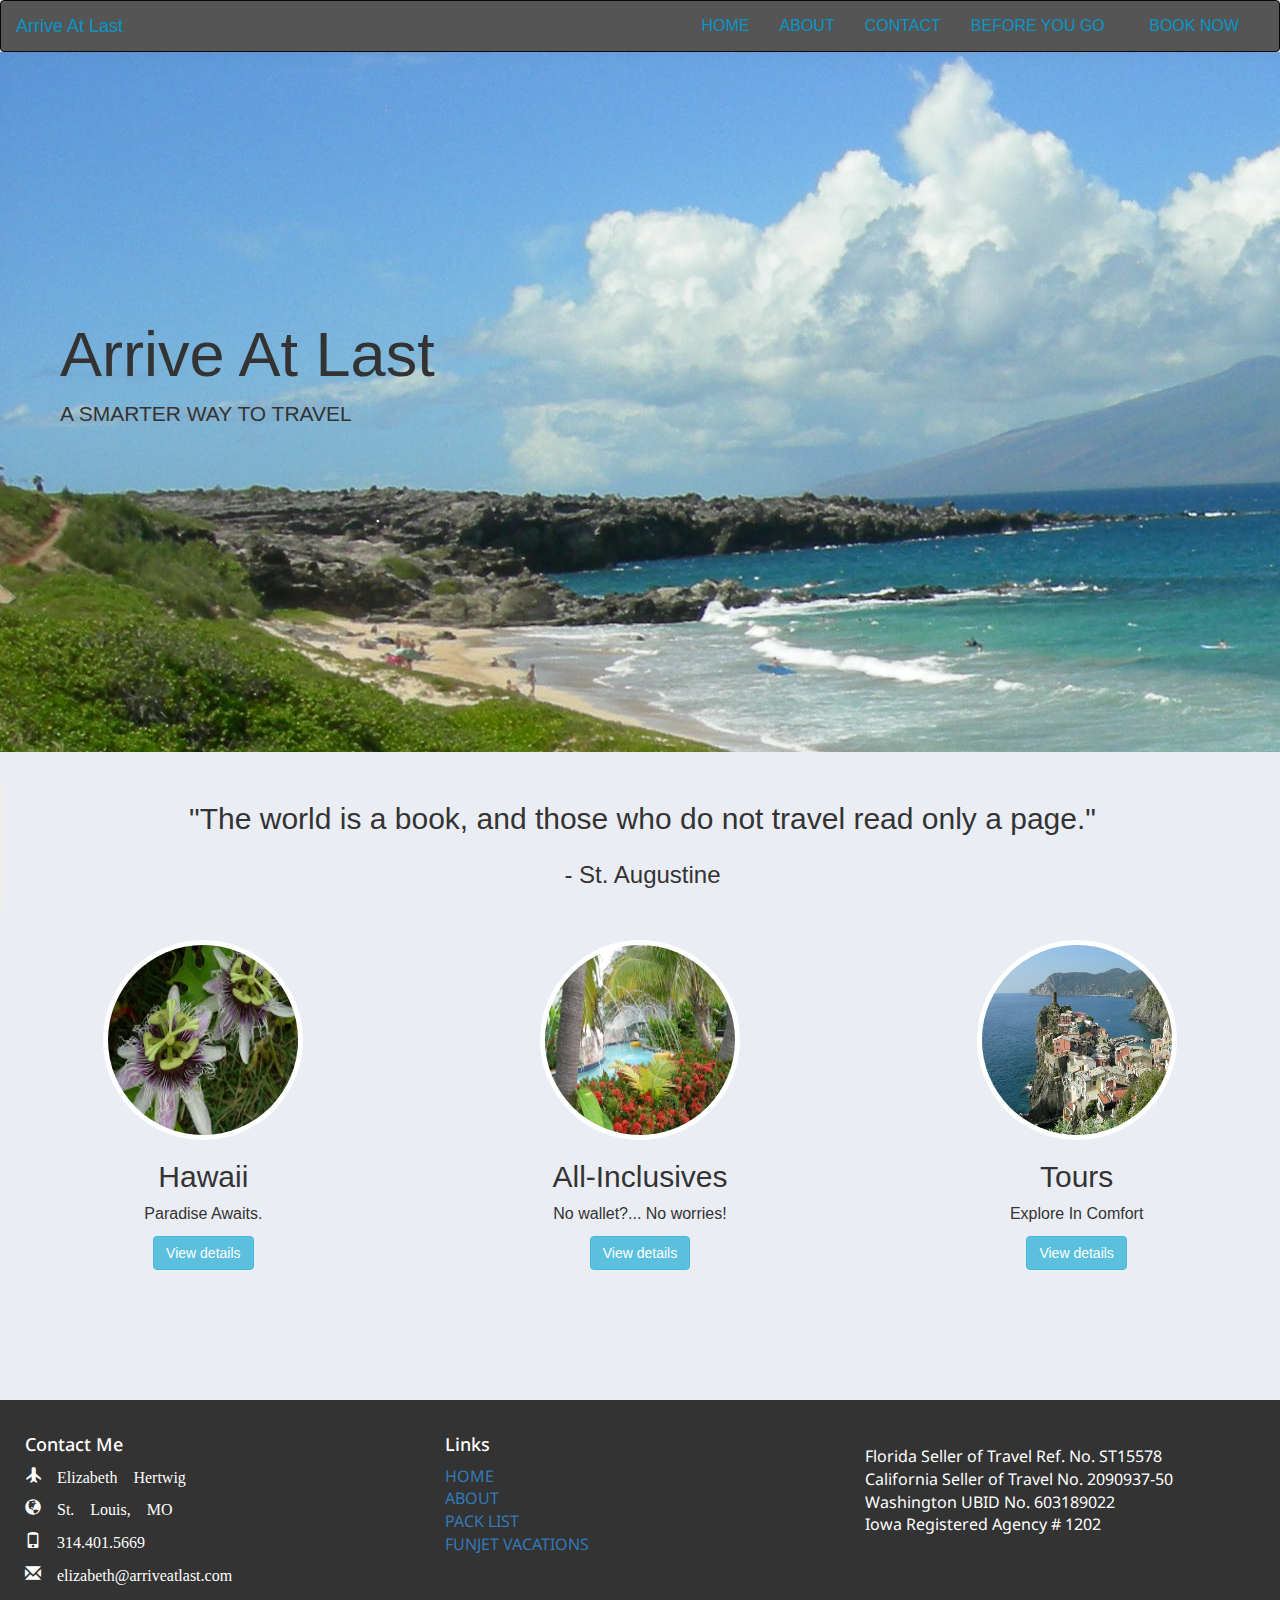
==== index.html @ 7156dfe1 "trivia html, rename home to index.html" ====
<!DOCTYPE html>
<!-- saved from url=(0024)http://arriveatlast.com/ -->
<html lang="en"><head><meta http-equiv="Content-Type" content="text/html; charset=UTF-8">
    
    <meta http-equiv="X-UA-Compatible" content="IE=edge">
    <meta name="viewport" content="width=device-width, initial-scale=1">

    <title>Arrive At Last</title>

    
    <link href="css/bootstrap.css" rel="stylesheet">
    <link href='https://fonts.googleapis.com/css?family=Noto+Sans:400,700' rel='stylesheet' type='text/css'>
    <link href="/images/sunset.ico" rel="icon" type="images/sunset.ico">
    <link href="css/arrive.css" rel="stylesheet">
    <!--[if lt IE 9]>

      <script src="https://oss.maxcdn.com/html5shiv/3.7.2/html5shiv.min.js"></script>
      <script src="https://oss.maxcdn.com/respond/1.4.2/respond.min.js"></script>
    <![endif]-->

</head>

<body>

    <div class="navbar navbar-inverse home">
        <div class="container-full">
            <div class="navbar-header">
                <a class="navbar-toggle" data-toggle="collapse" data-target=".navbar-collapse">
                    <span class="icon-bar"></span>
                    <span class="icon-bar"></span>
                    <span class="icon-bar"></span>
                </a>
                <a href="http://arriveatlast.com/index.html" class="navbar-brand">Arrive At Last</a>
                <div class="navbar-collapse collapse pull-right">
                    <ul class="nav navbar-nav pull-right">
                        <li><a href="http://arriveatlast.com/index.html">HOME</a></li>
                        <li><a href="http://arriveatlast.com/about.html">ABOUT</a></li>
                        <li><a href="http://arriveatlast.com/form.php">CONTACT</a></li>
                        <li class="dropdown">
                            <a href="http://arriveatlast.com/before.html" class="dropdown-toggle" data-toggle="dropdown" role="button" aria-haspopup="true" aria-="" expanded="false">BEFORE YOU GO <span class="caret"></span></a>
                            <ul class="dropdown-menu">
                                <li><a href="http://arriveatlast.com/pack.html">Airplane Pack List</a></li>
                                <li class="divider"></li>
                                <li><a href="http://arriveatlast.com/travel.html">Travel Often?</a></li>
                            </ul>
                        </li>
                        <li class="dropdown">
                            <a href="http://arriveatlast.com/booknow.html" class="dropdown-toggle" data-toggle="dropdown" role="button" aria-haspopup="true" aria-expanded="false">BOOK NOW<span class="caret"></span></a>
                            <ul class="dropdown-menu">
                                <li><a href="http://www.funjet.com/default.aspx?pLCode=90473922Z3" target="_blank">Funjet Vacations</a></li>
                                
                            </ul>
                        </li>
                      <!--  <li id="google_translate_element"></li><script type="text/javascript">
function googleTranslateElementInit() {
  new google.translate.TranslateElement({pageLanguage: 'en', includedLanguages: 'ar,bs,de,el,es,en,fa,fr,hi,hr,ht,hu,hy,is,it,iw,ja,ko,lo,ms,no,pa,pt,ro,ru,so,sr,su,sv,sw,te,th,tl,tr,uk,ur,vi,zh-CN,zh-TW,zu', layout: google.translate.TranslateElement.InlineLayout.SIMPLE, gaTrack: true, gaId: 'UA-76777705-1'}, 'google_translate_element');
}
</script><script type="text/javascript" src="//translate.google.com/translate_a/element.js?cb=googleTranslateElementInit"></script>-->
                    </ul>
                </div>
            </div>
        </div>
    </div>
    
    
        
    <div class="jumbotron">
        <div class="container">
            <h1>Arrive At Last</h1>
            <p>A SMARTER WAY TO TRAVEL</p>
        </div>
    </div>
    <h2><blockquote>"The world is a book, and those who do not travel read only a page."<br><span class="author"> - St. Augustine</span></blockquote></h2>
    <div class="row image">
        <div class="col-md-4 text-center">
            <img src="images/purpleflower.JPG" alt="Hawaii purple flower" class="img-circle">
            <h2>Hawaii</h2>
            <p>Paradise Awaits.</p>
            <p><a class="btn btn-info" href="http://arriveatlast.com/vacation.html#hawaii">View details</a></p>
        </div>
        <div class="col-md-4 text-center">
            <img src="images/resortjamaica.JPG" alt="Mexican resort phot" class="img-circle">
            <h2>All-Inclusives</h2>
            <p> No wallet?... No worries!</p>
            <p><a class="btn btn-info" href="http://arriveatlast.com/vacation.html#all">View details</a></p>
        </div>
        <div class="col-md-4 text-center">
            <img src="images/vernazza.JPG" alt="Cinque Terre Photo" class="img-circle">
            <h2>Tours</h2>
            <p>Explore In Comfort</p>
            <p><a class="btn btn-info" href="http://arriveatlast.com/vacation.html#tours">View details</a></p>
        </div>
    </div>
<!-- 
<div>
    <form>
        <p class='currency'><input type="input"></p>
    </form>
</div>
 -->   
    <div class="footer">
        <div class="container-full">
            <div class="row footer">
                <div class="col-md-4 col-sm-6 pull-left">
                    <h4><a name="contact"></a>Contact Me</h4>
                    <p class="font">
                        <a href="http://glyphicons.com/"></a><i class="glyphicon glyphicon-plane">  Elizabeth Hertwig</i></p>
                    <p><i class="glyphicon glyphicon-globe"> St. Louis, MO</i></p>
                    <p><i class="glyphicon glyphicon-phone"> 314.401.5669</i></p>
                    <p><i class="glyphicon glyphicon-envelope"> elizabeth@arriveatlast.com</i></p>
                </div>
                <div class="col-md-4 col-sm-6">
                    <h4>Links</h4>
                    <ul class="list-unstyled">
                        <li><a href="http://arriveatlast.com/index.html">HOME</a></li>
                        <li><a href="http://arriveatlast.com/about.html">ABOUT</a></li>
                        <li><a href="http://arriveatlast.com/pack.html">PACK LIST</a></li>
                        <li><a href="http://www.funjet.com/default.aspx?pLCode=90473922Z3" target="_blank">FUNJET VACATIONS</a></li>
                    </ul>
                </div>
                <div class="col-md-4 col-sm-6 pull-right">
                    <ul class="list-unstyled">
                        <li>Florida Seller of Travel Ref. No. ST15578 </li>
                        <li>California Seller of Travel No. 2090937-50 </li>
                        <li>Washington UBID No. 603189022</li>
                        <li>Iowa Registered Agency # 1202</li>
                    </ul>
                </div>

            </div>
        </div>
    </div>
    <script src="js/money.min.js"></script>
    <script 
  (function(i,s,o,g,r,a,m){i['GoogleAnalyticsObject']=r;i[r]=i[r]||function(){
  (i[r].q=i[r].q||[]).push(arguments)},i[r].l=1*new Date();a=s.createElement(o),
  m=s.getElementsByTagName(o)[0];a.async=1;a.src=g;m.parentNode.insertBefore(a,m)
  })(window,document,'script','https://www.google-analytics.com/analytics.js','ga');

  ga('create', 'UA-76777705-1', 'auto');
  ga('send', 'pageview');

></script>
    <script src="https://ajax.googleapis.com/ajax/libs/jquery/1.11.3/jquery.min.js"></script>
	<script src="js/bootstrap.js"></script>
	<script src="js/arrive.js"></script>



</body></html>
---- css/arrive.css ----
body {
     font-size: 16px;
     background-color: hsl(226, 29%, 94%);
 }
 
 .navbar {
     margin-bottom: 100px;
 }
 
 .navbar.home {
     margin-bottom: 0;
 }
 
 .navbar-inverse {
     background-color: #555;
 }
 
 .navbar-inverse .navbar-nav > li > a {
     color: #0996c6;
 }
 
 a.navbar-brand {
     margin-right: 100px;
 }
 
 .navbar-inverse .navbar-brand {
     color: #0996c6;
 }
 
 .navbar-header {
     float: none;
 }
 /*------Google translate----------*/
 
 #google_translate_element,
 .goog-te-gadget,
 .goog-te-gadget-simple {
     width: 170px;
     height: 50px;
     background-color: #555 !important;
     border: none !important;
 }
 
 span {
     margin-top: -80px !important;
 }
 
 .jumbotron {
     height: 700px;
     background-repeat: no-repeat;
     background-color: hsla(210, 78%, 37%, 0.73);
     background-image: url(/images/mauibeach.jpg);
 }
 
 .jumbotron .container {
     float: left;
     padding: 200px 0 0 60px;
     font: bold;
 }
 
 .author {
     text-align: right;
     font-size: 80%;
 }
 
 blockquote {
     line-height: 1.8;
     font-size: 100%;
     text-align: center;
     margin-bottom: 30px
 }
 
 .row.image {
     margin-bottom: 60px;
 }
 
 .col-md-4.text-center {
     margin-bottom: inherit;
 }
 /*--------------about page-----------*/
 
 .media {
     max-width: 900px;
     margin: 100px auto 150px auto;
 }
 
 .media-body {
     padding-left: 20px;
 }
 
 .media-object {
     height: 200px;
     width: auto;
 }
 
 img {
     height: 180px;
     width: 180px;
 }
 
 .drop-photo {
     list-style: none;
     display: none;
 }
 
 .carousel.slide {
     width: 30%;
     margin: 0 auto 20%;
 }
 
 .item img {
     width: 500px;
     height: auto;
     border: solid #fff 7px;
 }
 
 .item p {
     font-style: italic;
     padding-left: 15px;
 }
 
 h2.text-center {
     margin-bottom: 30px;
 }
 
 .travel {
     margin: 0 auto;
     max-width: 730px;
 }
 
 .travel p {
     margin-bottom: 20px;
 }
 /*-----------------Contact-------------------*/
 
 .form-container {
     margin-top: 100px;
     margin-bottom: 200px;
 }
 /*----------------Trivia------------------------*/
 
 #trivia {
     font-weight: 400;
     width: 650px;
     height: 650px;
     position: relative;
     overflow: hidden;
     color: #fff;
     background-color: #333;
     margin: 100px auto;
 }
 
#trivia h1 {
    font-weight: 100px;
    font-size: 2em;
    text-transform: uppercase;
    
    position: absolute;
    top: 25px;
    left: 36px;
}

#trivia h1 span {
    display: block;
    /*font-weight: 900;
    font-size: 3.2em;
    line-height: 65px;*/
    
}
 #trivia h2 {
     font-size: 3em;
     margin: 0px;
     font-weight: 100;
 }
 
 #trivia p {
     margin: 0 0 14px 0;
}
 
#trivia .btn {
    display: inline-block;
    cursor: pointer;
    text-decoration: none;
    background-color: #b9430e;
    color: #fff;
}
/*---------status------*/

#trivia .status {
    width: 550px;
    position: absolute;
    top: 160px;
    left: 40px;
}

#trivia .status div {
    position: relative;
    display: inline-block;
    width: 30px;
    height: 30px;
    margin-right: 30px;
    border-radius: 50%;
    background-color: rgba(255,255,255,.2);
    
}


#trivia .status div::after {
    content: '';
    display:block;
    position: absolute;
    top:-60px;
    left: -15px;
    width: 65px;
    height: 40px;
    background: url(../images/eiffel.JPG) no reapeat 0px 0px;
    transition:  opacity 1s, top 1s;
    opacity: 0;
    
}

#trivia .status div.on,
#trivia .status div.answered {
    background-color: #efbe5e;
}

#trivia .status div.correct::after {
    top: -5px;
    opacity: 1;
}
/*-------intro------*/

#trivia .intro {
     position: absolute;
     top: 225px;
     left: 660px;
     width: 550px;
 }

#trivia .intro p {
    margin: 0 0 40px 0;
}

/*-------questions-----*/

#trivia .question {
    width: 550px;
    position: absolute;
    top: 225px;
    left: 660px;
}

#trivia .question .image{
    
    
    
}
#trivia .question .answer{
   display: inline-block;
    font-size: 1.1em;
    width 225px;
    border: 2px solid rgba(238,189,102,.4);
    border-radius: 5px;
    padding: 10px;
    margin: 0 15px 15px 0px;
    position: relative;
    
}

#trivia .question .answer.selected {
    border-color: #be4b16;
}

#trivia .question .answer.correct {
    border-color: #459a2e;

}

#trivia .question .answer::after {
    content:' ';
    display: block;
    width: 20px;
    height: 20px;
    background: no-repeat 0px 0px;
    background-size: 20px 20px;
    position: absolute;
    top: 5px;
    right: 5px;
    
}

#trivia .question .answer.selected::after {
  background-image: url(../images/yellowflower.JPG);
}
#trivia .question .answer.correct::after {
  background-image: url(../images/purpleflower.JPG);
}

#trivia .question.unanswered .answer {
    cursor: pointer;
    
}

#trivia .question.unanswered .answer:hover {
background-color: rgba(238,189,102,.2);    
}

#trivia .question.answered .answer {
    cursor: default;
    
}

/* --------feedback-------*/

#trivia .feedback {
    color: #efbe5e;
    margin-top: 50px;
    transition: opacity 1.5s, 
                margin-top 1.5s;
    visibility: hidden;
    opacity: 0;
}

#trivia .feedback .btn {
    margin-top: 5px;
}

#trivia .feedback strong {
    color: #fff;
}

#trivia .answered .feedback {
    visibility: visible;
    opacity: 1;
    margin-top: 10px;
}

/*-------results----------*/

#trivia .results {
    position: absolute;
    top: 225px;
    left: 660px;
    width: 550px;
    
}

#trivia .results .share {
    margin-top: 40px;
    
}

#trivia .results .share a.btn {
    margin-right: 20px;
    padding: 9px 15px 8px 42px;
    background-repeat: no-repeat;
    background-position: 10px 5px;
    background-size: 25px 25px;
    
}

#trivia .results .share a.btn.email {
    background-color: #f0a121;
    background-image: url(../images/cancunwedding.JPG);
}

#trivia .results .share a.btn.tweet  {
    background-color: #59adeb;
    background-image: url(../images/bigislandwater.JPG);
}

 /*-------------vacation page------------------*/
 
 .row.vacation {
     margin-bottom: 80px;
 }
 
 .col-xs-12.col-sm-6,
 .lead {
     text-align: center;
     margin-bottom: 30px;
 }
 
 .col-xs-12.col-sm-6 p {
     text-align: left;
 }
 
 .hidden-xs.col-sm-3 {
     margin: 50px auto 0;
 }
 
 .img-circle.img-responsive {
     margin: 0 auto;
 }
 
 img.img-circle {
     border: 5px solid #fff;
     height: 200px;
     width: 200px;
     padding: auto;
 }
 
 .btn.btn-primary.btn-lg {
     margin-top: 25px;
 }
 
 .btn.btn-info.ice {
     margin-top: 25px;
 }
 /* -----------pack list page -----------------*/
 
 .airplane {
     margin: 60px 0 30px 0;
 }
 
 .pack {
     margin: 0 auto;
     max-width: 730px;
 }
 
 .list-group {
     margin: 0 auto;
     max-width: 730px;
 }
 
 .packlist {
     margin-bottom: 30px;
 }
 
 h4.list-group-item-heading {
     color: #3e4650;
     font-weight: 600;
     border: 1px double #b4afaf;
     border-left: none;
     border-right: none;
     padding: 4px;
     margin-bottom: 10px;
 }
 
 p.list-group-item-text {
     margin-bottom: 15px;
 }
 /* -----------------travel page-------------------*/
 
 .travel.well.well-lg {
     margin-top: 100px;
     margin-bottom: 300px;
     background-color: hsl(209, 70%, 89%);
     padding: auto 60px;
 }
 /* Sticky footer styles
-------------------------------------------------- */
 
 html {
     position: relative;
     min-height: 100%;
 }
 
 body {
     /* Margin bottom by footer height */
 }
 
 .footer {
     bottom: 0;
     width: 100%;
     height: 220px;
     background-color: #333;
     color: #fff;
     font-family: "Noto Sans", sans-serif;
 }
 
 .row.footer {
     width: inherit;
     padding: 25px;
 }
 
 i {
     line-height: 1.5;
     font-family: "Nota Sans", sans-serif;
 }
 
 .col-md-4.pull-right {
     margin-top: 20px;
 }
 
 .footer a {
     color: 0996c6;
 }
 
 .footer a:hover {
     color: #b4afaf;
     text-decoration: none;
 }
 /*---------------@media-------------------*/
 
 @media screen and (max-width: 895px) {
     .carousel.slide {
         width: 30%;
         height: 25%;
         margin: 0 auto 20%;
     }
     .footer {
         height: 350px;
     }
 }
 
 @media (max-width: 490px) {
     .media-body {
         float: left;
         width: 95%;
         margin-bottom: 100px;
     }
     .media-object {
         height: 160px;
         width: auto;
         margin: 0 0 10% 90%;
     }
     .media {
         margin-bottom: 2%;
     }
     .item img {
         border: solid #fff 4px;
     }
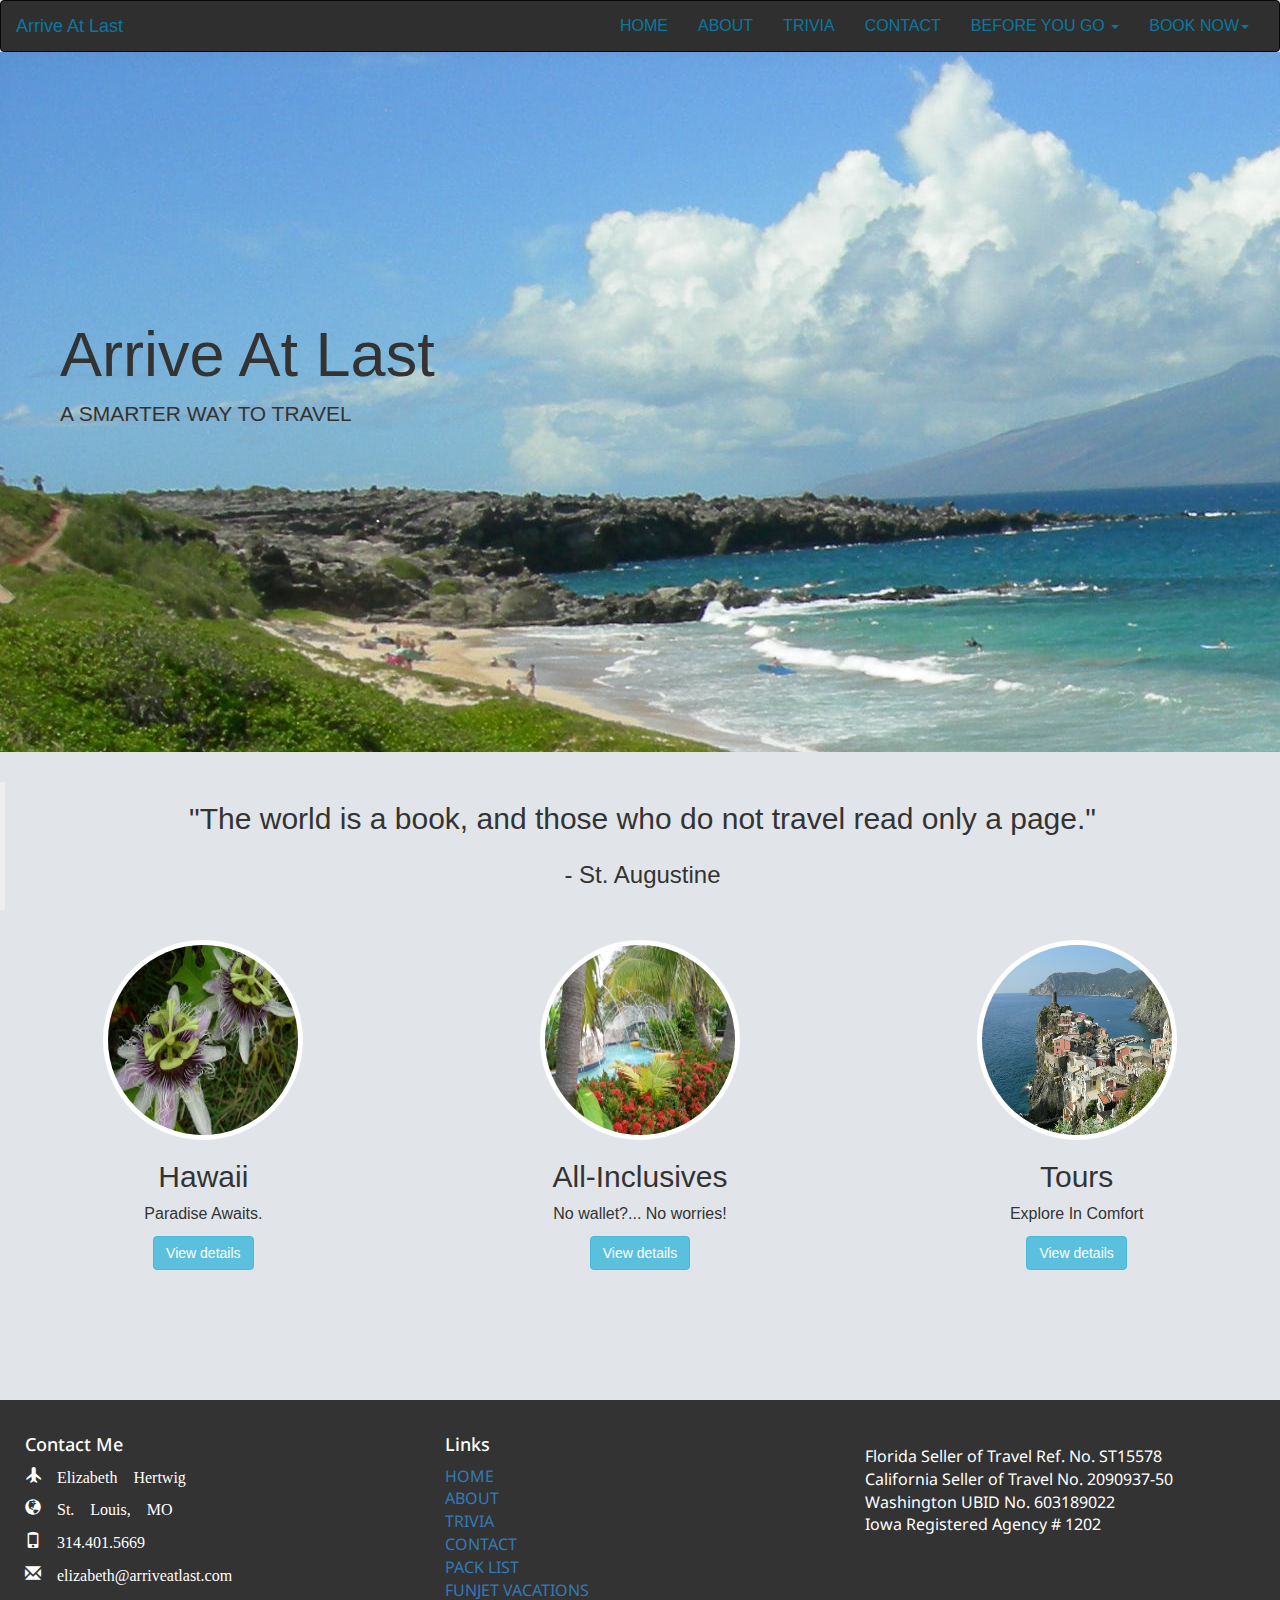
==== commit 93650110: "link all pages with trvia, style change to header and background" ====
--- a/index.html
+++ b/index.html
@@ -30,18 +30,19 @@
                     <span class="icon-bar"></span>
                     <span class="icon-bar"></span>
                 </a>
-                <a href="http://arriveatlast.com/index.html" class="navbar-brand">Arrive At Last</a>
+                <a href="index.html" class="navbar-brand">Arrive At Last</a>
                 <div class="navbar-collapse collapse pull-right">
                     <ul class="nav navbar-nav pull-right">
-                        <li><a href="http://arriveatlast.com/index.html">HOME</a></li>
-                        <li><a href="http://arriveatlast.com/about.html">ABOUT</a></li>
-                        <li><a href="http://arriveatlast.com/form.php">CONTACT</a></li>
+                        <li><a href="index.html">HOME</a></li>
+                        <li><a href="about.html">ABOUT</a></li>
+                        <li><a href="trivia.html">TRIVIA</a></li>
+                        <li><a href="form.php">CONTACT</a></li>
                         <li class="dropdown">
-                            <a href="http://arriveatlast.com/before.html" class="dropdown-toggle" data-toggle="dropdown" role="button" aria-haspopup="true" aria-="" expanded="false">BEFORE YOU GO <span class="caret"></span></a>
+                            <a href="before.html" class="dropdown-toggle" data-toggle="dropdown" role="button" aria-haspopup="true" aria-="" expanded="false">BEFORE YOU GO <span class="caret"></span></a>
                             <ul class="dropdown-menu">
-                                <li><a href="http://arriveatlast.com/pack.html">Airplane Pack List</a></li>
+                                <li><a href="pack.html">Airplane Pack List</a></li>
                                 <li class="divider"></li>
-                                <li><a href="http://arriveatlast.com/travel.html">Travel Often?</a></li>
+                                <li><a href="travel.html">Travel Often?</a></li>
                             </ul>
                         </li>
                         <li class="dropdown">
@@ -112,9 +113,11 @@
                 <div class="col-md-4 col-sm-6">
                     <h4>Links</h4>
                     <ul class="list-unstyled">
-                        <li><a href="http://arriveatlast.com/index.html">HOME</a></li>
-                        <li><a href="http://arriveatlast.com/about.html">ABOUT</a></li>
-                        <li><a href="http://arriveatlast.com/pack.html">PACK LIST</a></li>
+                        <li><a href="index.html">HOME</a></li>
+                        <li><a href="about.html">ABOUT</a></li>
+                        <li><a href="trivia.html">TRIVIA</a></li>
+                        <li><a href="form.php">CONTACT</a></li>
+                        <li><a href="pack.html">PACK LIST</a></li>
                         <li><a href="http://www.funjet.com/default.aspx?pLCode=90473922Z3" target="_blank">FUNJET VACATIONS</a></li>
                     </ul>
                 </div>
--- a/css/arrive.css
+++ b/css/arrive.css
@@ -1,6 +1,6 @@
 body {
      font-size: 16px;
-     background-color: hsl(226, 29%, 94%);
+     background-color: rgba(222, 226, 232, 0.9);
  }
  
  .navbar {
@@ -12,11 +12,11 @@
  }
  
  .navbar-inverse {
-     background-color: #555;
+     background-color: #2f2f2f;
  }
  
  .navbar-inverse .navbar-nav > li > a {
-     color: #0996c6;
+     color: #09789f;
  }
  
  a.navbar-brand {
@@ -24,7 +24,7 @@
  }
  
  .navbar-inverse .navbar-brand {
-     color: #0996c6;
+     color: #09789f;
  }
  
  .navbar-header {
@@ -41,9 +41,9 @@
      border: none !important;
  }
  
- span {
+ /*span {
      margin-top: -80px !important;
- }
+ }*/
  
  .jumbotron {
      height: 700px;
@@ -131,7 +131,7 @@
  .travel p {
      margin-bottom: 20px;
  }
- /*-----------------Contact-------------------*/
+ /*-----------------Contact  form.php-------------------*/
  
  .form-container {
      margin-top: 100px;
@@ -142,29 +142,39 @@
  #trivia {
      font-weight: 400;
      width: 650px;
-     height: 650px;
+     height: 720px;
      position: relative;
      overflow: hidden;
      color: #fff;
-     background-color: #333;
+     background-color: #222;
+     background-image: url(../images/globe-background.jpg);
+     background-blend-mode:darken;
+     background-repeat: no-repeat;
+     background-size: cover;
      margin: 100px auto;
- }
+     letter-spacing: .5px;
+     border-radius: 10px;
+     border: 2px solid rgba(238,189,102,.75);
+     box-shadow: 10px 10px 93px 4px rgba(0,0,0,0.82);
+}
  
 #trivia h1 {
-    font-weight: 100px;
+    font-weight: 100;
     font-size: 2em;
     text-transform: uppercase;
-    
+    margin: 0px;
     position: absolute;
     top: 25px;
-    left: 36px;
+    left: 38px;
 }
 
 #trivia h1 span {
     display: block;
-    /*font-weight: 900;
-    font-size: 3.2em;
-    line-height: 65px;*/
+    font-family: 'Titillium Web', sans-serif;
+    font-weight: 700;
+    font-size: 1.8em;
+    line-height: 65px;
+    text-shadow: 2px 2px 2px rgba(238,189,102,.4);    
     
 }
  #trivia h2 {
@@ -175,16 +185,19 @@
  
  #trivia p {
      margin: 0 0 14px 0;
+     font-weight: 200;
 }
  
 #trivia .btn {
     display: inline-block;
     cursor: pointer;
     text-decoration: none;
-    background-color: #b9430e;
+    background-color: #075684 ;
     color: #fff;
-}
-/*---------status------*/
+    padding: 10px;
+    width: 100px;
+}
+/*---------status bar------*/
 
 #trivia .status {
     width: 550px;
@@ -201,6 +214,7 @@
     margin-right: 30px;
     border-radius: 50%;
     background-color: rgba(255,255,255,.2);
+    transition: background-color 1s; 
     
 }
 
@@ -209,30 +223,31 @@
     content: '';
     display:block;
     position: absolute;
-    top:-60px;
-    left: -15px;
+    top: -60px;
+    left: 0px;
     width: 65px;
-    height: 40px;
-    background: url(../images/eiffel.JPG) no reapeat 0px 0px;
+    height: 47px;
+    background: url(../images/globe.svg.png) no-repeat 0px 0px;
     transition:  opacity 1s, top 1s;
     opacity: 0;
     
+    
 }
 
 #trivia .status div.on,
 #trivia .status div.answered {
-    background-color: #efbe5e;
+    background-color: #10195a;
 }
 
 #trivia .status div.correct::after {
-    top: -5px;
-    opacity: 1;
+    top: 0px;
+    opacity: .75;
 }
 /*-------intro------*/
 
 #trivia .intro {
      position: absolute;
-     top: 225px;
+     top: 300px;
      left: 660px;
      width: 550px;
  }
@@ -244,27 +259,28 @@
 /*-------questions-----*/
 
 #trivia .question {
-    width: 550px;
     position: absolute;
     top: 225px;
     left: 660px;
+    width: 550px;
 }
 
 #trivia .question .image{
-    
-    
-    
+   height: 200px;
+   width: auto;
+   padding: 0px;
+   background-repeat: no-repeat;
+   background-position: center;
 }
 #trivia .question .answer{
    display: inline-block;
     font-size: 1.1em;
-    width 225px;
-    border: 2px solid rgba(238,189,102,.4);
+    width : 260px;
+    border: 2px solid rgba(238,189,102,.75);
     border-radius: 5px;
     padding: 10px;
     margin: 0 15px 15px 0px;
-    position: relative;
-    
+    position: relative; 
 }
 
 #trivia .question .answer.selected {
@@ -290,10 +306,10 @@
 }
 
 #trivia .question .answer.selected::after {
-  background-image: url(../images/yellowflower.JPG);
+  background-image: url(../images/icon_incorrect.svg);
 }
 #trivia .question .answer.correct::after {
-  background-image: url(../images/purpleflower.JPG);
+  background-image: url(../images/icon_correct.svg);
 }
 
 #trivia .question.unanswered .answer {
@@ -347,6 +363,7 @@
 
 #trivia .results .share {
     margin-top: 40px;
+    display: inline;
     
 }
 
@@ -361,14 +378,110 @@
 
 #trivia .results .share a.btn.email {
     background-color: #f0a121;
-    background-image: url(../images/cancunwedding.JPG);
+    background-image: url(../images/icon_email.svg);
 }
 
 #trivia .results .share a.btn.tweet  {
     background-color: #59adeb;
-    background-image: url(../images/bigislandwater.JPG);
-}
-
+    background-image: url(../images/icon_twitter.svg);
+}
+
+#trivia .active, #trivia .inactive {
+    transition: left 1.5s ease-in-out;
+}
+
+#trivia .active {
+    left: 40px;
+}
+
+#trivia  .intro.inactive, #trivia.active.answered {
+    left: -1350px;
+}
+
+/*---------media queries for Trivia------------*/
+
+@media screen and (max-width: 650px){
+    .container.trivia{
+        padding: 0px;
+        margin: 0px;
+    }
+    
+    #trivia {
+        width: 320px;
+       /* background-size: 320px auto;*/
+    }
+    
+    #trivia h1 {
+        width: 300px;
+        font-size: 1.3em;
+        top: 25px;
+        left: 25px;
+    }
+    #trivia h1 span {
+        line-height: 43px;
+    }
+    #trivia h2 {
+        margin: 0px;
+    }
+    #trivia h3 {
+        font-size:  2.2em;
+        margin-bottom: 15px;
+    }
+    #trivia .progress {
+        width: 300px;
+        top: 110px;
+        left: 25px;
+    }
+    #trivia .progress div {
+        width: 25px;
+        height: 25px;
+        margin-right: 20px;
+        
+    }
+    #trivia .progress div::after {
+        top: -30px;
+        width: 53px;
+        height: 33px;
+    }
+    
+    #trivia .intro {
+        width: 300px;
+        top: 135px;
+        left: 330px;
+    }
+    #trivia .question {
+        width: 300px;
+        top: 135px;
+        left: 330px;
+    }
+    #trivia .question .image{
+        font-size: 1.4em;
+        margin-bottom: 15px;
+    }
+    #trivia .question .answer {
+        font-size: 1em;
+        padding: 5px 10px;
+        margin-bottom: 10px;
+    }
+    #trivia .results {
+        width: 260px;
+        top: 150px;
+        left: 330px;
+    }
+    #trivia .results .share {
+        margin-top: 20px;
+    }
+    #trivia .results a.btn {
+        margin-bottom: 20px;
+    }
+    
+    #trivia .active {
+        left: 25px;
+    }
+    #trivia .intro.inactive, #trivia .active.answered {
+        left: -650px;
+    }
+}
  /*-------------vacation page------------------*/
  
  .row.vacation {
@@ -445,7 +558,7 @@
  .travel.well.well-lg {
      margin-top: 100px;
      margin-bottom: 300px;
-     background-color: hsl(209, 70%, 89%);
+     background-color: #fff;
      padding: auto 60px;
  }
  /* Sticky footer styles
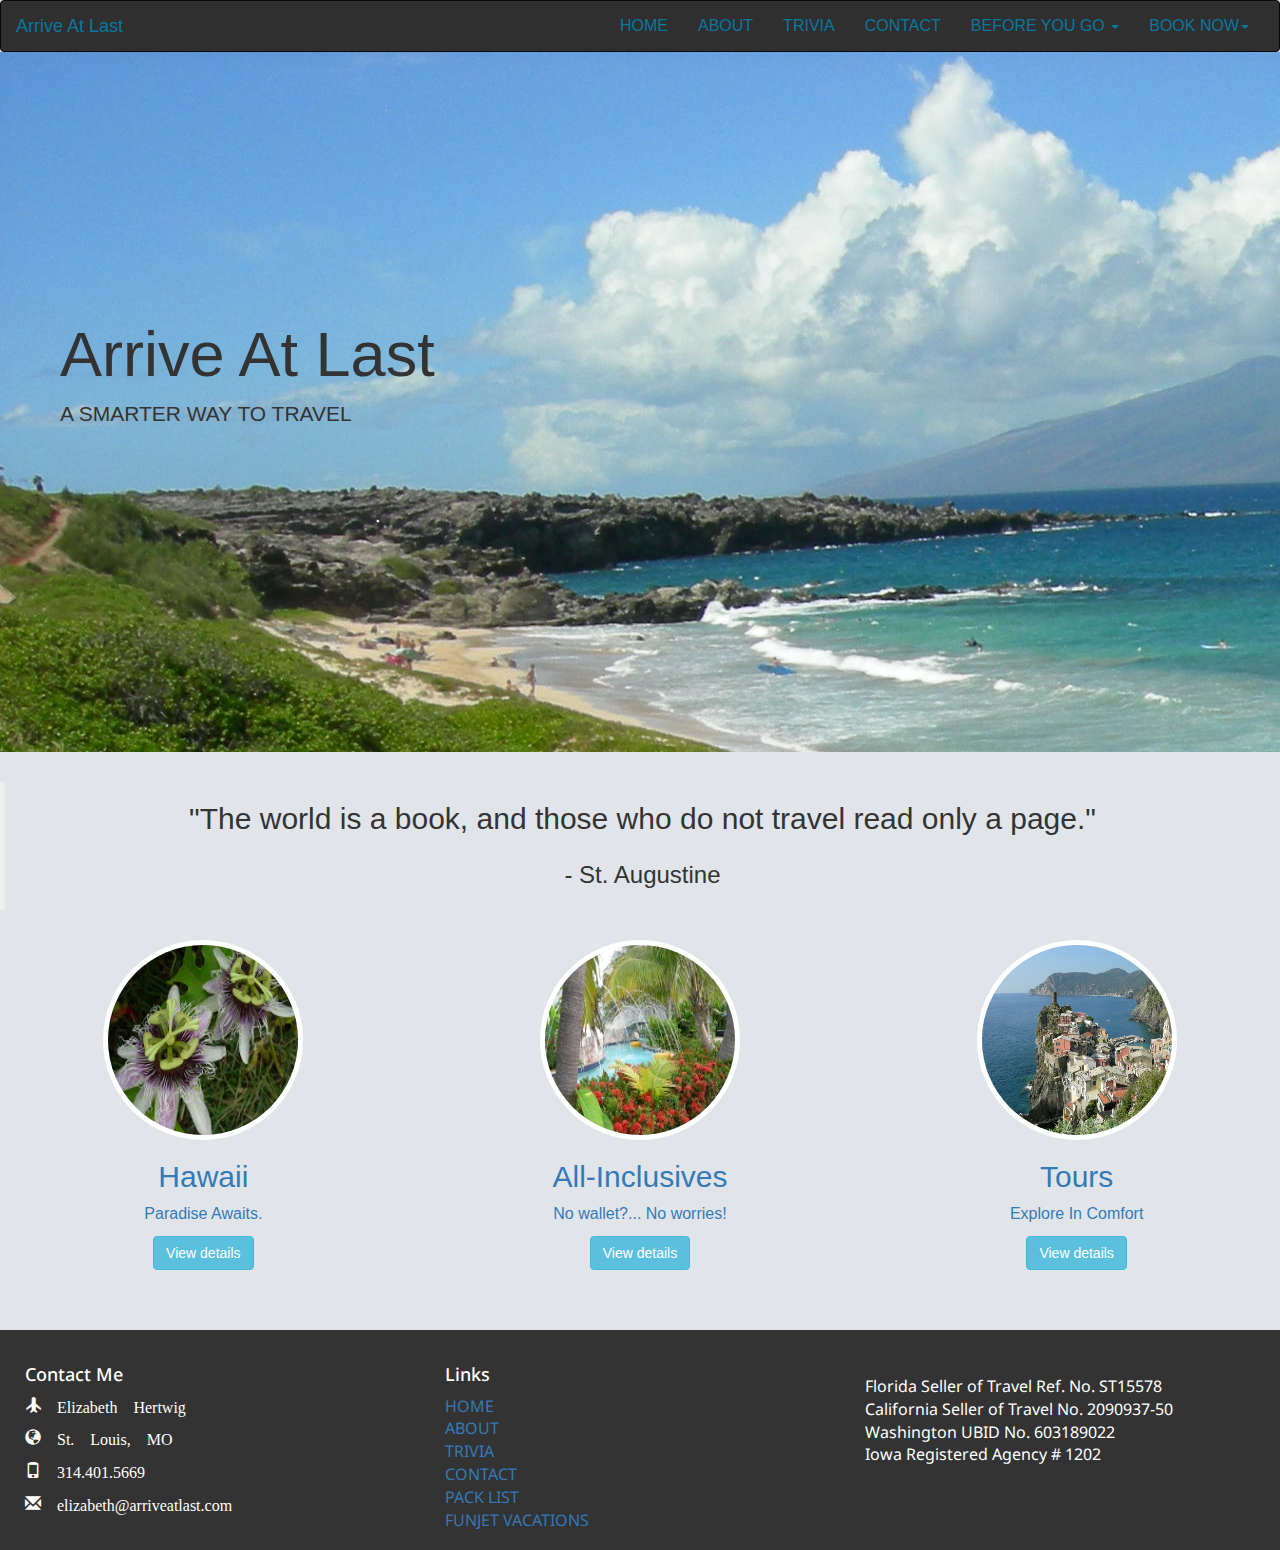
==== commit 6658d335: "index.html images into links" ====
--- a/index.html
+++ b/index.html
@@ -73,24 +73,30 @@
     </div>
     <h2><blockquote>"The world is a book, and those who do not travel read only a page."<br><span class="author"> - St. Augustine</span></blockquote></h2>
     <div class="row image">
+      <a href="http://arriveatlast.com/vacation.html#hawaii">
         <div class="col-md-4 text-center">
             <img src="images/purpleflower.JPG" alt="Hawaii purple flower" class="img-circle">
             <h2>Hawaii</h2>
             <p>Paradise Awaits.</p>
-            <p><a class="btn btn-info" href="http://arriveatlast.com/vacation.html#hawaii">View details</a></p>
+            <p class="btn btn-info" >View details</p>
         </div>
+      </a>
+      <a href="http://arriveatlast.com/vacation.html#all">
         <div class="col-md-4 text-center">
             <img src="images/resortjamaica.JPG" alt="Mexican resort phot" class="img-circle">
             <h2>All-Inclusives</h2>
             <p> No wallet?... No worries!</p>
-            <p><a class="btn btn-info" href="http://arriveatlast.com/vacation.html#all">View details</a></p>
+            <p class="btn btn-info">View details</p>
         </div>
-        <div class="col-md-4 text-center">
+        </a>
+        <a href="http://arriveatlast.com/vacation.html#tours">
+          <div class="col-md-4 text-center">
             <img src="images/vernazza.JPG" alt="Cinque Terre Photo" class="img-circle">
             <h2>Tours</h2>
             <p>Explore In Comfort</p>
-            <p><a class="btn btn-info" href="http://arriveatlast.com/vacation.html#tours">View details</a></p>
-        </div>
+            <p class="btn btn-info">View details</p>
+          </div>
+        </a>
     </div>
 <!-- 
 <div>
@@ -150,4 +156,5 @@
 
 
 
-</body></html>+</body>
+</html>--- a/css/arrive.css
+++ b/css/arrive.css
@@ -236,12 +236,12 @@
 
 #trivia .status div.on,
 #trivia .status div.answered {
-    background-color: #10195a;
+    background-color: #132186;
 }
 
 #trivia .status div.correct::after {
     top: 0px;
-    opacity: .75;
+    opacity: 1;
 }
 /*-------intro------*/
 
@@ -273,7 +273,7 @@
    background-position: center;
 }
 #trivia .question .answer{
-   display: inline-block;
+    display: inline-block;
     font-size: 1.1em;
     width : 260px;
     border: 2px solid rgba(238,189,102,.75);
@@ -394,8 +394,8 @@
     left: 40px;
 }
 
-#trivia  .intro.inactive, #trivia.active.answered {
-    left: -1350px;
+#trivia  .intro.inactive, #trivia.inactive.answered {
+    left: -1000px;
 }
 
 /*---------media queries for Trivia------------*/
@@ -408,7 +408,7 @@
     
     #trivia {
         width: 320px;
-       /* background-size: 320px auto;*/
+        height: 700px;
     }
     
     #trivia h1 {
@@ -427,35 +427,34 @@
         font-size:  2.2em;
         margin-bottom: 15px;
     }
-    #trivia .progress {
+    #trivia .status {
         width: 300px;
-        top: 110px;
-        left: 25px;
-    }
-    #trivia .progress div {
-        width: 25px;
-        height: 25px;
-        margin-right: 20px;
-        
-    }
-    #trivia .progress div::after {
+        top: 105px;
+        left: 20px;
+    }
+    #trivia .status div {
+        margin-right: 20px;   
+    }
+    #trivia .status div::after {
         top: -30px;
-        width: 53px;
-        height: 33px;
+        width: 40px;
+        height: 40px;
     }
     
     #trivia .intro {
         width: 300px;
-        top: 135px;
+        top: 200px;
         left: 330px;
     }
     #trivia .question {
         width: 300px;
-        top: 135px;
+        top: 160px;
         left: 330px;
     }
     #trivia .question .image{
         font-size: 1.4em;
+        height: 150px;
+        max-width: 280px;
         margin-bottom: 15px;
     }
     #trivia .question .answer {
@@ -464,8 +463,8 @@
         margin-bottom: 10px;
     }
     #trivia .results {
-        width: 260px;
-        top: 150px;
+        width: 270px;
+        top: 170px;
         left: 330px;
     }
     #trivia .results .share {
@@ -476,11 +475,12 @@
     }
     
     #trivia .active {
-        left: 25px;
-    }
-    #trivia .intro.inactive, #trivia .active.answered {
+        left: 20px;
+    }
+    #trivia .intro.inactive, #trivia.inactive.answered{
         left: -650px;
     }
+    
 }
  /*-------------vacation page------------------*/
  
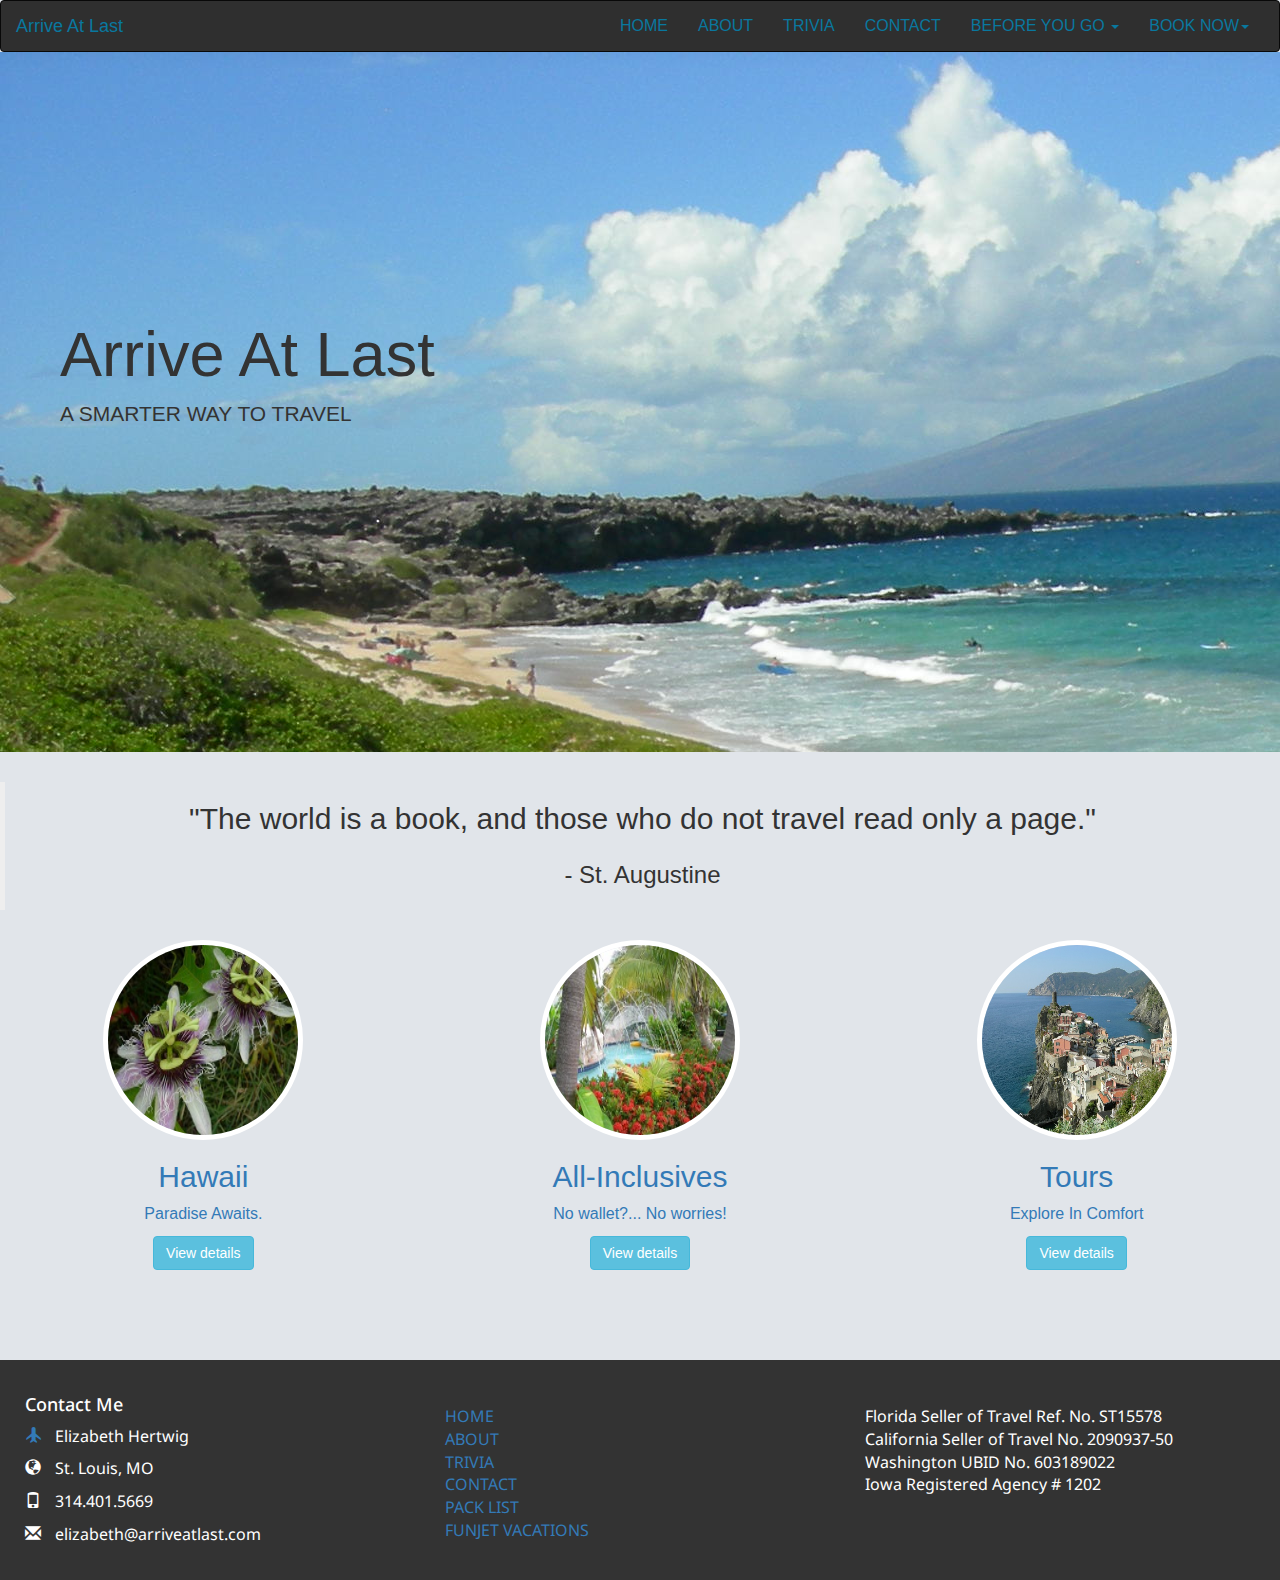
==== commit e3f8faca: "fix footer in mobile screens and homepage in mobile" ====
--- a/index.html
+++ b/index.html
@@ -111,13 +111,13 @@
                 <div class="col-md-4 col-sm-6 pull-left">
                     <h4><a name="contact"></a>Contact Me</h4>
                     <p class="font">
-                        <a href="http://glyphicons.com/"></a><i class="glyphicon glyphicon-plane">  Elizabeth Hertwig</i></p>
-                    <p><i class="glyphicon glyphicon-globe"> St. Louis, MO</i></p>
-                    <p><i class="glyphicon glyphicon-phone"> 314.401.5669</i></p>
-                    <p><i class="glyphicon glyphicon-envelope"> elizabeth@arriveatlast.com</i></p>
+                        <a href="http://glyphicons.com/"><i class="glyphicon glyphicon-plane"></i></a>  Elizabeth Hertwig</p>
+                    <p><i class="glyphicon glyphicon-globe"> </i>  St. Louis, MO</p>
+                    <p><i class="glyphicon glyphicon-phone"></i>   314.401.5669</p>
+                    <p><i class="glyphicon glyphicon-envelope"></i>  elizabeth@arriveatlast.com</p>
                 </div>
-                <div class="col-md-4 col-sm-6">
-                    <h4>Links</h4>
+                <div class=" links col-md-4 col-sm-6 col-xs-12 ">
+                    
                     <ul class="list-unstyled">
                         <li><a href="index.html">HOME</a></li>
                         <li><a href="about.html">ABOUT</a></li>
@@ -127,7 +127,7 @@
                         <li><a href="http://www.funjet.com/default.aspx?pLCode=90473922Z3" target="_blank">FUNJET VACATIONS</a></li>
                     </ul>
                 </div>
-                <div class="col-md-4 col-sm-6 pull-right">
+                <div class="seller-number col-md-4 col-sm-6 pull-right">
                     <ul class="list-unstyled">
                         <li>Florida Seller of Travel Ref. No. ST15578 </li>
                         <li>California Seller of Travel No. 2090937-50 </li>
--- a/css/arrive.css
+++ b/css/arrive.css
@@ -1,163 +1,176 @@
 body {
-     font-size: 16px;
-     background-color: rgba(222, 226, 232, 0.9);
- }
- 
- .navbar {
-     margin-bottom: 100px;
- }
- 
- .navbar.home {
-     margin-bottom: 0;
- }
- 
- .navbar-inverse {
-     background-color: #2f2f2f;
- }
- 
- .navbar-inverse .navbar-nav > li > a {
-     color: #09789f;
- }
- 
- a.navbar-brand {
-     margin-right: 100px;
- }
- 
- .navbar-inverse .navbar-brand {
-     color: #09789f;
- }
- 
- .navbar-header {
-     float: none;
- }
- /*------Google translate----------*/
- 
- #google_translate_element,
- .goog-te-gadget,
- .goog-te-gadget-simple {
-     width: 170px;
-     height: 50px;
-     background-color: #555 !important;
-     border: none !important;
- }
- 
- /*span {
+    font-size: 16px;
+    background-color: rgba(222, 226, 232, 0.9);
+}
+
+.navbar {
+    margin-bottom: 100px;
+}
+
+.navbar.home {
+    margin-bottom: 0;
+}
+
+.navbar-inverse {
+    background-color: #2f2f2f;
+}
+
+.navbar-inverse .navbar-nav > li > a {
+    color: #09789f;
+}
+
+a.navbar-brand {
+    margin-right: 100px;
+}
+
+.navbar-inverse .navbar-brand {
+    color: #09789f;
+}
+
+.navbar-header {
+    float: none;
+}
+
+
+/*------Google translate----------*/
+
+#google_translate_element,
+.goog-te-gadget,
+.goog-te-gadget-simple {
+    width: 170px;
+    height: 50px;
+    background-color: #555 !important;
+    border: none !important;
+}
+
+
+/*span {
      margin-top: -80px !important;
  }*/
- 
- .jumbotron {
-     height: 700px;
-     background-repeat: no-repeat;
-     background-color: hsla(210, 78%, 37%, 0.73);
-     background-image: url(/images/mauibeach.jpg);
- }
- 
- .jumbotron .container {
-     float: left;
-     padding: 200px 0 0 60px;
-     font: bold;
- }
- 
- .author {
-     text-align: right;
-     font-size: 80%;
- }
- 
- blockquote {
-     line-height: 1.8;
-     font-size: 100%;
-     text-align: center;
-     margin-bottom: 30px
- }
- 
- .row.image {
-     margin-bottom: 60px;
- }
- 
- .col-md-4.text-center {
-     margin-bottom: inherit;
- }
- /*--------------about page-----------*/
- 
- .media {
-     max-width: 900px;
-     margin: 100px auto 150px auto;
- }
- 
- .media-body {
-     padding-left: 20px;
- }
- 
- .media-object {
-     height: 200px;
-     width: auto;
- }
- 
- img {
-     height: 180px;
-     width: 180px;
- }
- 
- .drop-photo {
-     list-style: none;
-     display: none;
- }
- 
- .carousel.slide {
-     width: 30%;
-     margin: 0 auto 20%;
- }
- 
- .item img {
-     width: 500px;
-     height: auto;
-     border: solid #fff 7px;
- }
- 
- .item p {
-     font-style: italic;
-     padding-left: 15px;
- }
- 
- h2.text-center {
-     margin-bottom: 30px;
- }
- 
- .travel {
-     margin: 0 auto;
-     max-width: 730px;
- }
- 
- .travel p {
-     margin-bottom: 20px;
- }
- /*-----------------Contact  form.php-------------------*/
- 
- .form-container {
-     margin-top: 100px;
-     margin-bottom: 200px;
- }
- /*----------------Trivia------------------------*/
- 
- #trivia {
-     font-weight: 400;
-     width: 650px;
-     height: 720px;
-     position: relative;
-     overflow: hidden;
-     color: #fff;
-     background-color: #222;
-     background-image: url(../images/globe-background.jpg);
-     background-blend-mode:darken;
-     background-repeat: no-repeat;
-     background-size: cover;
-     margin: 100px auto;
-     letter-spacing: .5px;
-     border-radius: 10px;
-     border: 2px solid rgba(238,189,102,.75);
-     box-shadow: 10px 10px 93px 4px rgba(0,0,0,0.82);
-}
- 
+
+.jumbotron {
+    height: 700px;
+    background-repeat: no-repeat;
+    background-color: hsla(210, 78%, 37%, 0.73);
+    background-image: url(/images/mauibeach.jpg);
+}
+
+.jumbotron .container {
+    float: left;
+    padding: 200px 0 0 60px;
+    font: bold;
+}
+
+.author {
+    text-align: right;
+    font-size: 80%;
+    font-weight: 200;
+}
+
+blockquote {
+    line-height: 1.8;
+    font-size: 100%;
+    text-align: center;
+    margin-bottom: 30px
+}
+
+.row.image {
+    margin-bottom: 60px;
+}
+
+.col-md-4.text-center {
+    margin-bottom: 30px;
+}
+
+.col-md-4.text-center:hover {
+ text-decoration: none;
+}
+
+/*--------------about page-----------*/
+
+.media {
+    max-width: 900px;
+    margin: 100px auto 150px auto;
+}
+
+.media-body {
+    padding-left: 20px;
+}
+
+.media-object {
+    height: 200px;
+    width: auto;
+}
+
+img {
+    height: 180px;
+    width: 180px;
+}
+
+.drop-photo {
+    list-style: none;
+    display: none;
+}
+
+.carousel.slide {
+    width: 30%;
+    margin: 0 auto 20%;
+}
+
+.item img {
+    width: 500px;
+    height: auto;
+    border: solid #fff 7px;
+}
+
+.item p {
+    font-style: italic;
+    padding-left: 15px;
+}
+
+h2.text-center {
+    margin-bottom: 30px;
+}
+
+.travel {
+    margin: 0 auto;
+    max-width: 730px;
+}
+
+.travel p {
+    margin-bottom: 20px;
+}
+
+
+/*-----------------Contact  form.php-------------------*/
+
+.form-container {
+    margin-top: 100px;
+    margin-bottom: 200px;
+}
+
+
+/*----------------Trivia------------------------*/
+
+#trivia {
+    font-weight: 400;
+    width: 650px;
+    height: 720px;
+    position: relative;
+    overflow: hidden;
+    color: #fff;
+    background-color: #222;
+    background-image: url(../images/globe-background.jpg);
+    background-blend-mode: darken;
+    background-repeat: no-repeat;
+    background-size: cover;
+    margin: 100px auto;
+    letter-spacing: .5px;
+    border-radius: 10px;
+    border: 2px solid rgba(238, 189, 102, .75);
+    box-shadow: 10px 10px 93px 4px rgba(0, 0, 0, 0.82);
+}
+
 #trivia h1 {
     font-weight: 100;
     font-size: 2em;
@@ -174,29 +187,31 @@
     font-weight: 700;
     font-size: 1.8em;
     line-height: 65px;
-    text-shadow: 2px 2px 2px rgba(238,189,102,.4);    
-    
-}
- #trivia h2 {
-     font-size: 3em;
-     margin: 0px;
-     font-weight: 100;
- }
- 
- #trivia p {
-     margin: 0 0 14px 0;
-     font-weight: 200;
-}
- 
+    text-shadow: 2px 2px 2px rgba(238, 189, 102, .4);
+}
+
+#trivia h2 {
+    font-size: 3em;
+    margin: 0px;
+    font-weight: 100;
+}
+
+#trivia p {
+    margin: 0 0 14px 0;
+    font-weight: 200;
+}
+
 #trivia .btn {
     display: inline-block;
     cursor: pointer;
     text-decoration: none;
-    background-color: #075684 ;
+    background-color: #075684;
     color: #fff;
     padding: 10px;
     width: 100px;
 }
+
+
 /*---------status bar------*/
 
 #trivia .status {
@@ -213,25 +228,21 @@
     height: 30px;
     margin-right: 30px;
     border-radius: 50%;
-    background-color: rgba(255,255,255,.2);
-    transition: background-color 1s; 
-    
-}
-
+    background-color: rgba(255, 255, 255, .2);
+    transition: background-color 1s;
+}
 
 #trivia .status div::after {
     content: '';
-    display:block;
+    display: block;
     position: absolute;
     top: -60px;
     left: 0px;
     width: 65px;
     height: 47px;
     background: url(../images/globe.svg.png) no-repeat 0px 0px;
-    transition:  opacity 1s, top 1s;
+    transition: opacity 1s, top 1s;
     opacity: 0;
-    
-    
 }
 
 #trivia .status div.on,
@@ -243,18 +254,21 @@
     top: 0px;
     opacity: 1;
 }
+
+
 /*-------intro------*/
 
 #trivia .intro {
-     position: absolute;
-     top: 300px;
-     left: 660px;
-     width: 550px;
- }
+    position: absolute;
+    top: 300px;
+    left: 660px;
+    width: 550px;
+}
 
 #trivia .intro p {
     margin: 0 0 40px 0;
 }
+
 
 /*-------questions-----*/
 
@@ -265,22 +279,23 @@
     width: 550px;
 }
 
-#trivia .question .image{
-   height: 200px;
-   width: auto;
-   padding: 0px;
-   background-repeat: no-repeat;
-   background-position: center;
-}
-#trivia .question .answer{
+#trivia .question .image {
+    height: 200px;
+    width: auto;
+    padding: 0px;
+    background-repeat: no-repeat;
+    background-position: center;
+}
+
+#trivia .question .answer {
     display: inline-block;
     font-size: 1.1em;
-    width : 260px;
-    border: 2px solid rgba(238,189,102,.75);
+    width: 260px;
+    border: 2px solid rgba(238, 189, 102, .75);
     border-radius: 5px;
     padding: 10px;
     margin: 0 15px 15px 0px;
-    position: relative; 
+    position: relative;
 }
 
 #trivia .question .answer.selected {
@@ -289,11 +304,10 @@
 
 #trivia .question .answer.correct {
     border-color: #459a2e;
-
 }
 
 #trivia .question .answer::after {
-    content:' ';
+    content: ' ';
     display: block;
     width: 20px;
     height: 20px;
@@ -302,37 +316,35 @@
     position: absolute;
     top: 5px;
     right: 5px;
-    
 }
 
 #trivia .question .answer.selected::after {
-  background-image: url(../images/icon_incorrect.svg);
-}
+    background-image: url(../images/icon_incorrect.svg);
+}
+
 #trivia .question .answer.correct::after {
-  background-image: url(../images/icon_correct.svg);
+    background-image: url(../images/icon_correct.svg);
 }
 
 #trivia .question.unanswered .answer {
     cursor: pointer;
-    
 }
 
 #trivia .question.unanswered .answer:hover {
-background-color: rgba(238,189,102,.2);    
+    background-color: rgba(238, 189, 102, .2);
 }
 
 #trivia .question.answered .answer {
     cursor: default;
-    
-}
+}
+
 
 /* --------feedback-------*/
 
 #trivia .feedback {
     color: #efbe5e;
     margin-top: 50px;
-    transition: opacity 1.5s, 
-                margin-top 1.5s;
+    transition: opacity 1.5s, margin-top 1.5s;
     visibility: hidden;
     opacity: 0;
 }
@@ -350,6 +362,7 @@
     opacity: 1;
     margin-top: 10px;
 }
+
 
 /*-------results----------*/
 
@@ -358,13 +371,11 @@
     top: 225px;
     left: 660px;
     width: 550px;
-    
 }
 
 #trivia .results .share {
     margin-top: 40px;
     display: inline;
-    
 }
 
 #trivia .results .share a.btn {
@@ -373,7 +384,6 @@
     background-repeat: no-repeat;
     background-position: 10px 5px;
     background-size: 25px 25px;
-    
 }
 
 #trivia .results .share a.btn.email {
@@ -381,12 +391,13 @@
     background-image: url(../images/icon_email.svg);
 }
 
-#trivia .results .share a.btn.tweet  {
+#trivia .results .share a.btn.tweet {
     background-color: #59adeb;
     background-image: url(../images/icon_twitter.svg);
 }
 
-#trivia .active, #trivia .inactive {
+#trivia .active,
+#trivia .inactive {
     transition: left 1.5s ease-in-out;
 }
 
@@ -394,23 +405,23 @@
     left: 40px;
 }
 
-#trivia  .intro.inactive, #trivia.inactive.answered {
+#trivia .intro.inactive,
+#trivia.inactive.answered {
     left: -1000px;
 }
 
+
 /*---------media queries for Trivia------------*/
 
-@media screen and (max-width: 650px){
-    .container.trivia{
+@media screen and (max-width: 650px) {
+    .container.trivia {
         padding: 0px;
         margin: 0px;
     }
-    
     #trivia {
         width: 320px;
         height: 700px;
     }
-    
     #trivia h1 {
         width: 300px;
         font-size: 1.3em;
@@ -424,7 +435,7 @@
         margin: 0px;
     }
     #trivia h3 {
-        font-size:  2.2em;
+        font-size: 2.2em;
         margin-bottom: 15px;
     }
     #trivia .status {
@@ -433,14 +444,13 @@
         left: 20px;
     }
     #trivia .status div {
-        margin-right: 20px;   
+        margin-right: 20px;
     }
     #trivia .status div::after {
         top: -30px;
         width: 40px;
         height: 40px;
     }
-    
     #trivia .intro {
         width: 300px;
         top: 200px;
@@ -451,7 +461,7 @@
         top: 160px;
         left: 330px;
     }
-    #trivia .question .image{
+    #trivia .question .image {
         font-size: 1.4em;
         height: 150px;
         max-width: 280px;
@@ -473,164 +483,187 @@
     #trivia .results a.btn {
         margin-bottom: 20px;
     }
-    
     #trivia .active {
         left: 20px;
     }
-    #trivia .intro.inactive, #trivia.inactive.answered{
+    #trivia .intro.inactive,
+    #trivia.inactive.answered {
         left: -650px;
     }
-    
-}
- /*-------------vacation page------------------*/
- 
- .row.vacation {
-     margin-bottom: 80px;
- }
- 
- .col-xs-12.col-sm-6,
- .lead {
-     text-align: center;
-     margin-bottom: 30px;
- }
- 
- .col-xs-12.col-sm-6 p {
-     text-align: left;
- }
- 
- .hidden-xs.col-sm-3 {
-     margin: 50px auto 0;
- }
- 
- .img-circle.img-responsive {
-     margin: 0 auto;
- }
- 
- img.img-circle {
-     border: 5px solid #fff;
-     height: 200px;
-     width: 200px;
-     padding: auto;
- }
- 
- .btn.btn-primary.btn-lg {
-     margin-top: 25px;
- }
- 
- .btn.btn-info.ice {
-     margin-top: 25px;
- }
- /* -----------pack list page -----------------*/
- 
- .airplane {
-     margin: 60px 0 30px 0;
- }
- 
- .pack {
-     margin: 0 auto;
-     max-width: 730px;
- }
- 
- .list-group {
-     margin: 0 auto;
-     max-width: 730px;
- }
- 
- .packlist {
-     margin-bottom: 30px;
- }
- 
- h4.list-group-item-heading {
-     color: #3e4650;
-     font-weight: 600;
-     border: 1px double #b4afaf;
-     border-left: none;
-     border-right: none;
-     padding: 4px;
-     margin-bottom: 10px;
- }
- 
- p.list-group-item-text {
-     margin-bottom: 15px;
- }
- /* -----------------travel page-------------------*/
- 
- .travel.well.well-lg {
-     margin-top: 100px;
-     margin-bottom: 300px;
-     background-color: #fff;
-     padding: auto 60px;
- }
- /* Sticky footer styles
+}
+
+
+/*-------------vacation page------------------*/
+
+.row.vacation {
+    margin-bottom: 80px;
+}
+
+.middle,
+.lead {
+    text-align: center;
+    margin-bottom: 30px;
+}
+
+.col-xs-12.col-sm-6 p {
+    text-align: left;
+}
+
+.hidden-xs.col-sm-3 {
+    margin: 50px auto 0;
+}
+
+.img-circle.img-responsive {
+    margin: 0 auto;
+}
+
+img.img-circle {
+    border: 5px solid #fff;
+    height: 200px;
+    width: 200px;
+    padding: auto;
+}
+
+.btn.btn-primary.btn-lg {
+    margin-top: 25px;
+}
+
+.btn.btn-info.ice {
+    margin-top: 25px;
+}
+
+
+/* -----------pack list page -----------------*/
+
+.airplane {
+    margin: 60px 0 30px 0;
+}
+
+.pack {
+    margin: 0 auto;
+    max-width: 730px;
+}
+
+.list-group {
+    margin: 0 auto;
+    max-width: 730px;
+}
+
+.packlist {
+    margin-bottom: 30px;
+}
+
+h4.list-group-item-heading {
+    color: #3e4650;
+    font-weight: 600;
+    border: 1px double #b4afaf;
+    border-left: none;
+    border-right: none;
+    padding: 4px;
+    margin-bottom: 10px;
+}
+
+p.list-group-item-text {
+    margin-bottom: 15px;
+}
+
+
+/* -----------------travel page-------------------*/
+
+.travel.well.well-lg {
+    margin-top: 100px;
+    margin-bottom: 300px;
+    background-color: #fff;
+    padding: auto 60px;
+}
+
+
+/* Sticky footer styles
 -------------------------------------------------- */
- 
- html {
-     position: relative;
-     min-height: 100%;
- }
- 
- body {
-     /* Margin bottom by footer height */
- }
- 
- .footer {
-     bottom: 0;
-     width: 100%;
-     height: 220px;
-     background-color: #333;
-     color: #fff;
-     font-family: "Noto Sans", sans-serif;
- }
- 
- .row.footer {
-     width: inherit;
-     padding: 25px;
- }
- 
- i {
-     line-height: 1.5;
-     font-family: "Nota Sans", sans-serif;
- }
- 
- .col-md-4.pull-right {
-     margin-top: 20px;
- }
- 
- .footer a {
-     color: 0996c6;
- }
- 
- .footer a:hover {
-     color: #b4afaf;
-     text-decoration: none;
- }
- /*---------------@media-------------------*/
- 
- @media screen and (max-width: 895px) {
-     .carousel.slide {
-         width: 30%;
-         height: 25%;
-         margin: 0 auto 20%;
-     }
-     .footer {
-         height: 350px;
-     }
- }
- 
- @media (max-width: 490px) {
-     .media-body {
-         float: left;
-         width: 95%;
-         margin-bottom: 100px;
-     }
-     .media-object {
-         height: 160px;
-         width: auto;
-         margin: 0 0 10% 90%;
-     }
-     .media {
-         margin-bottom: 2%;
-     }
-     .item img {
-         border: solid #fff 4px;
-     }+
+html {
+    position: relative;
+    min-height: 100%;
+}
+
+body {
+    /* Margin bottom by footer height */
+}
+
+.footer {
+    bottom: 0;
+    width: 100%;
+    height: 220px;
+    background-color: #333;
+    color: #fff;
+    font-family: "Noto Sans", sans-serif;
+}
+
+.row.footer {
+    width: inherit;
+    padding: 25px;
+}
+
+.glyphicon {
+   margin-right: 10px;
+}
+
+.links {
+    text-align: left;
+    margin-top: 20px;
+}
+
+.col-md-4.pull-right {
+    margin-top: 20px;
+}
+
+.footer a {
+    color: 0996c6;
+}
+
+.footer a:hover {
+    color: #b4afaf;
+    text-decoration: none;
+}
+
+
+/*---------------@media-------------------*/
+
+@media screen and (max-width: 895px) {
+    .carousel.slide {
+        width: 30%;
+        height: 25%;
+        margin: 0 auto 20%;
+    }
+    .footer {
+        height: 450px;
+    }
+    .seller-number {
+        float: left !important;
+    }
+}
+
+@media (max-width: 490px) {
+    .media-body {
+        float: left;
+        width: 95%;
+        margin-bottom: 100px;
+    }
+    .media-object {
+        height: 160px;
+        width: auto;
+        margin: 0 0 10% 90%;
+    }
+    .media {
+        margin-bottom: 2%;
+    }
+    .item img {
+        border: solid #fff 4px;
+    }
+    blockquote {
+        font-size: 80%;
+    }
+    .footer {
+        height: 600px
+    }
+}